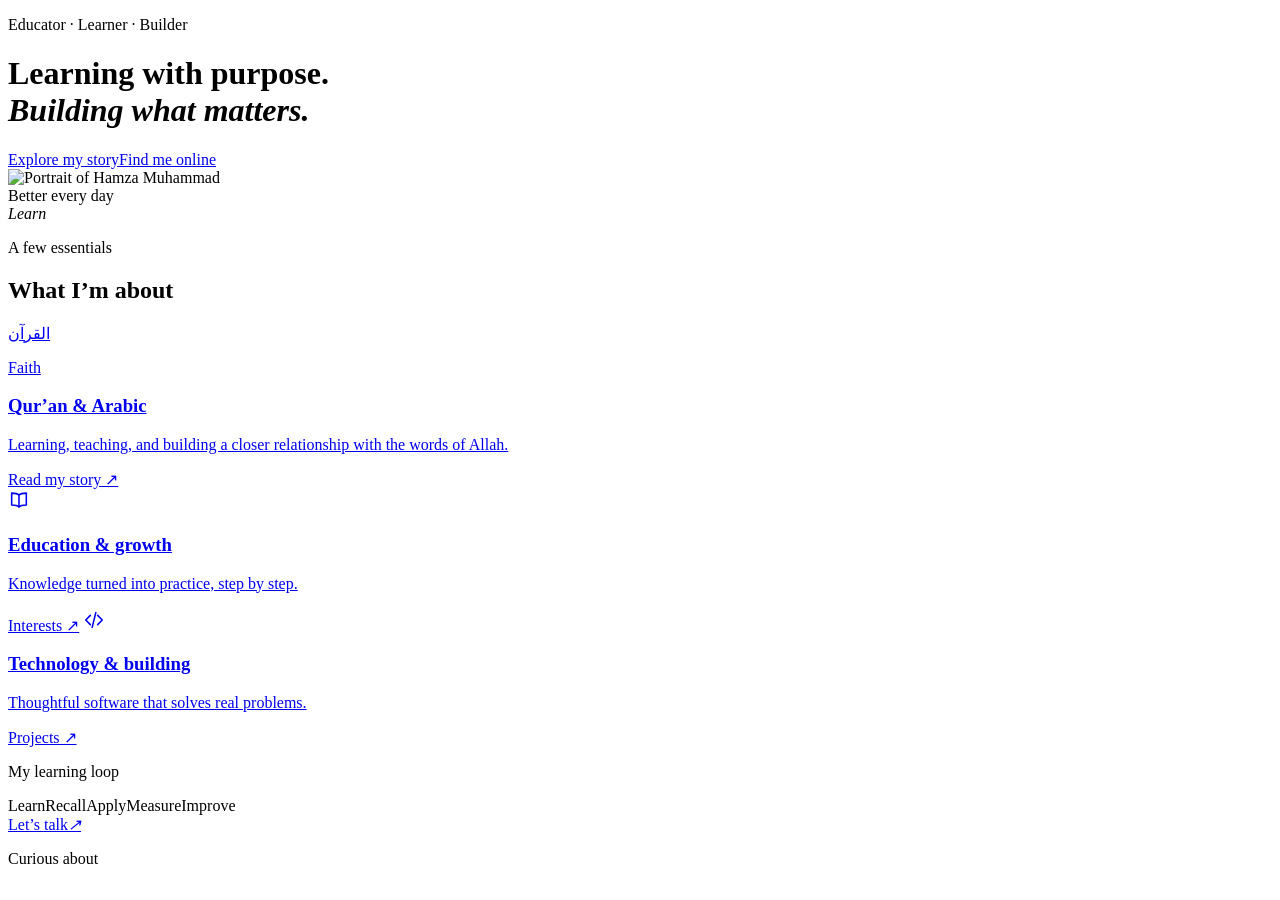
==== templates/index.html @ ce881127 "Add files via upload" ====
<!doctype html>
<html lang="en"><head><meta charset="utf-8"><meta name="viewport" content="width=device-width,initial-scale=1">
<meta name="theme-color" content="#f3f1ec"><title>Hamza Muhammad</title><meta name="description" content="Hamza Muhammad, educator, learner and builder.">
<link rel="icon" type="image/png" sizes="32x32" href="assets/fav/favicon-32.png"><link rel="icon" type="image/png" sizes="16x16" href="assets/fav/favicon-16.png"><link rel="icon" type="image/png" sizes="48x48" href="assets/fav/favicon-48.png"><link rel="apple-touch-icon" sizes="180x180" href="assets/fav/favicon-180.png"><link rel="stylesheet" href="assets/site.css">
<link rel="preconnect" href="https://fonts.googleapis.com"><link rel="preconnect" href="https://fonts.gstatic.com" crossorigin>
<link href="https://fonts.googleapis.com/css2?family=Inter:wght@400;500;600&family=Newsreader:opsz,wght@6..72,400;6..72,500&family=Newsreader:ital,opsz@1,6..72&display=swap" rel="stylesheet"></head>
<body><div class="aur" aria-hidden="true"><i></i><i></i><i></i></div><div id="nav"></div>
<main class="wrap">
<header class="hero"><div>
<p class="eyebrow live" data-k="eyebrow">Educator · Learner · Builder</p>
<h1><span data-k="h1">Learning with purpose.</span><br><em data-k="h1b">Building what matters.</em></h1>
<p class="lead" data-k="intro"></p>
<div class="btns"><a class="btn p" href="about.html">Explore my story</a><a class="btn g" href="accounts.html">Find me online</a></div>
<div class="socials" id="socials"></div></div>
<div class="tiltwrap"><div class="stage cut">
<img id="photo" src="assets/hero-cut.webp" alt="Portrait of Hamza Muhammad" width="1268" height="1241" fetchpriority="high" decoding="async">
<div class="gx" role="group" aria-label="Better every day: Learn, Recall, Apply, Measure, Improve"><span class="gx-tag">Better every day</span><span class="gx-dots" aria-hidden="true"><i></i><i></i><i></i><i></i><i></i></span><div class="gx-word" data-words="Learn,Recall,Apply,Measure,Improve"><span class="gxw in"><i style="--k:0">L</i><i style="--k:1">e</i><i style="--k:2">a</i><i style="--k:3">r</i><i style="--k:4">n</i></span></div></div>
</div></div></header>
<div class="sec rv" id="essentials" data-a="blur"><p class="eyebrow">A few essentials</p><h2>What I’m about</h2></div>
<section class="bento" aria-label="Highlights">
<a class="tile t-quran rv" data-a="pop" href="about.html"><span class="ar" aria-hidden="true">القرآن</span><div><p class="eyebrow">Faith</p><h3>Qur’an &amp; Arabic</h3><p>Learning, teaching, and building a closer relationship with the words of Allah.</p><span class="more">Read my story ↗</span></div></a>
<a class="tile t-edu rv" data-a="left" href="interests.html"><span class="ico"><svg viewBox="0 0 24 24" width="22" height="22" fill="none" stroke="currentColor" stroke-width="1.7" stroke-linecap="round" stroke-linejoin="round" aria-hidden="true"><path d="M12 6.5C10.5 5 8 4.5 4 4.5v13c4 0 6.5.5 8 2 1.5-1.5 4-2 8-2v-13c-4 0-6.5.5-8 2z"/><path d="M12 6.5v13"/></svg></span><div><h3>Education &amp; growth</h3><p>Knowledge turned into practice, step by step.</p></div><span class="more">Interests ↗</span></a>
<a class="tile t-tech rv" data-a="right" href="projects.html"><span class="ico"><svg viewBox="0 0 24 24" width="22" height="22" fill="none" stroke="currentColor" stroke-width="1.7" stroke-linecap="round" stroke-linejoin="round" aria-hidden="true"><path d="M8 7l-5 5 5 5M16 7l5 5-5 5M14 4l-4 16"/></svg></span><div><h3>Technology &amp; building</h3><p>Thoughtful software that solves real problems.</p></div><span class="more">Projects ↗</span></a>
<div class="tile t-loop rv" data-a="up"><p class="eyebrow">My learning loop</p><div class="lp" aria-label="Learn, Recall, Apply, Measure, Improve"><span style="--i:0">Learn</span><span style="--i:1">Recall</span><span style="--i:2">Apply</span><span style="--i:3">Measure</span><span style="--i:4">Improve</span></div></div>
<div id="hvalues" class="hv" aria-label="Guiding values"></div>
<a class="tile t-cta rv" data-a="pop" href="contact.html"><span>Let’s talk</span><i aria-hidden="true">↗</i></a>
<div class="tile t-marq rv" data-a="blur" aria-label="Things I’m curious about"><p class="eyebrow">Curious about</p><div id="marq"></div></div>
<div class="tile t-quote rv" data-a="up"><h2 data-k="quote"></h2><p data-k="quote_sub"></p></div>
</section>
<div id="featured-wrap" hidden><div class="sec rv" data-a="blur"><p class="eyebrow">Work</p><h2>Projects &amp; websites</h2></div><div id="featured" class="pjg"></div><a class="more" href="projects.html">See all projects →</a></div>
<div id="latest-wrap" hidden><div class="sec rv" data-a="blur"><p class="eyebrow">Blog</p><h2>Latest from the blog</h2></div><div id="latest" class="bgrid"></div><a class="more" href="writing.html">Read the blog →</a></div>
</main><div class="wrap"><div id="foot"></div></div>
<script src="config.js"></script><script src="assets/site.js"></script></body></html>
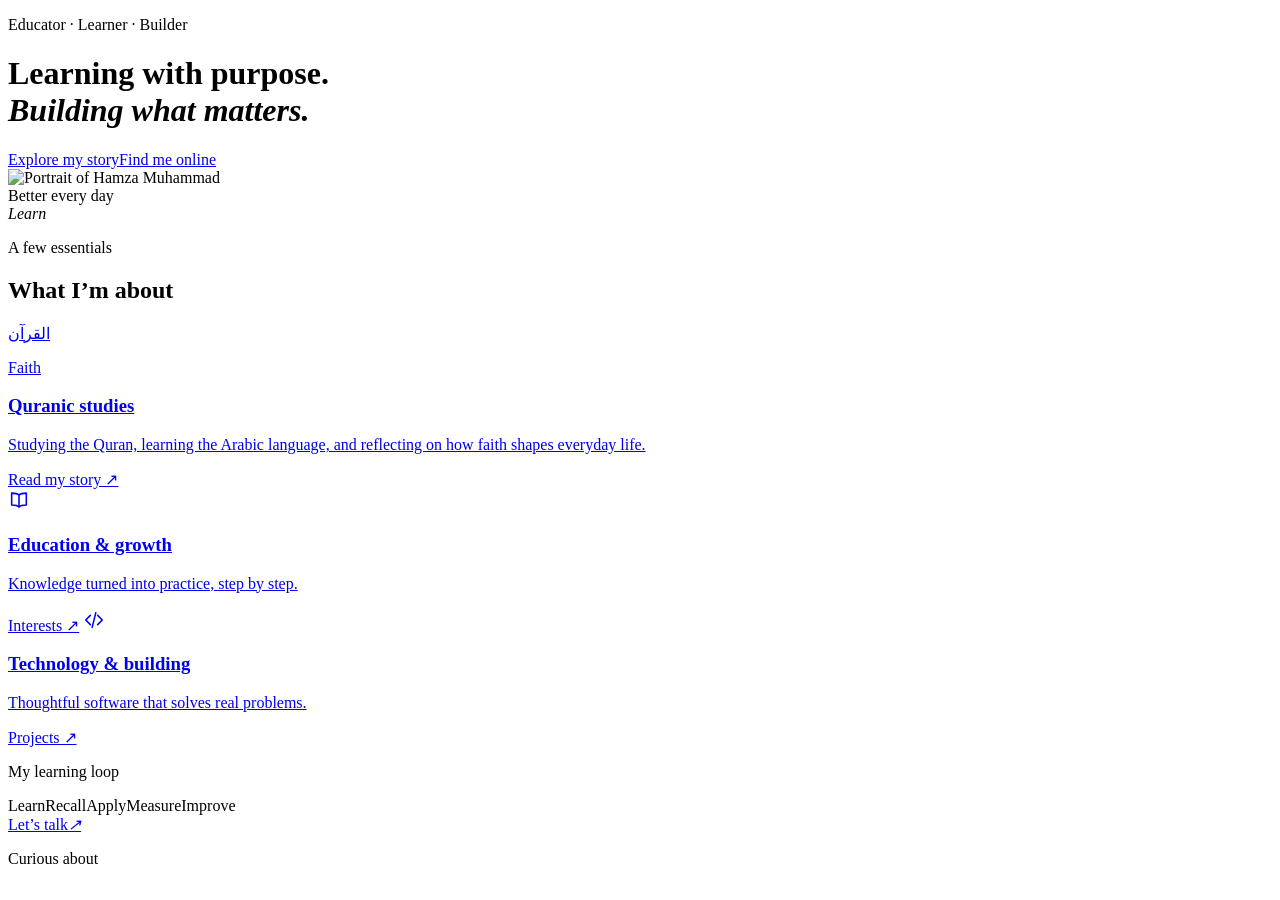
==== commit 0a5df050: "Add files via upload" ====
--- a/templates/index.html
+++ b/templates/index.html
@@ -18,7 +18,7 @@
 </div></div></header>
 <div class="sec rv" id="essentials" data-a="blur"><p class="eyebrow">A few essentials</p><h2>What I’m about</h2></div>
 <section class="bento" aria-label="Highlights">
-<a class="tile t-quran rv" data-a="pop" href="about.html"><span class="ar" aria-hidden="true">القرآن</span><div><p class="eyebrow">Faith</p><h3>Qur’an &amp; Arabic</h3><p>Learning, teaching, and building a closer relationship with the words of Allah.</p><span class="more">Read my story ↗</span></div></a>
+<a class="tile t-quran rv" data-a="pop" href="about.html"><span class="ar" aria-hidden="true">القرآن</span><div><p class="eyebrow">Faith</p><h3>Quranic studies</h3><p>Studying the Quran, learning the Arabic language, and reflecting on how faith shapes everyday life.</p><span class="more">Read my story ↗</span></div></a>
 <a class="tile t-edu rv" data-a="left" href="interests.html"><span class="ico"><svg viewBox="0 0 24 24" width="22" height="22" fill="none" stroke="currentColor" stroke-width="1.7" stroke-linecap="round" stroke-linejoin="round" aria-hidden="true"><path d="M12 6.5C10.5 5 8 4.5 4 4.5v13c4 0 6.5.5 8 2 1.5-1.5 4-2 8-2v-13c-4 0-6.5.5-8 2z"/><path d="M12 6.5v13"/></svg></span><div><h3>Education &amp; growth</h3><p>Knowledge turned into practice, step by step.</p></div><span class="more">Interests ↗</span></a>
 <a class="tile t-tech rv" data-a="right" href="projects.html"><span class="ico"><svg viewBox="0 0 24 24" width="22" height="22" fill="none" stroke="currentColor" stroke-width="1.7" stroke-linecap="round" stroke-linejoin="round" aria-hidden="true"><path d="M8 7l-5 5 5 5M16 7l5 5-5 5M14 4l-4 16"/></svg></span><div><h3>Technology &amp; building</h3><p>Thoughtful software that solves real problems.</p></div><span class="more">Projects ↗</span></a>
 <div class="tile t-loop rv" data-a="up"><p class="eyebrow">My learning loop</p><div class="lp" aria-label="Learn, Recall, Apply, Measure, Improve"><span style="--i:0">Learn</span><span style="--i:1">Recall</span><span style="--i:2">Apply</span><span style="--i:3">Measure</span><span style="--i:4">Improve</span></div></div>
